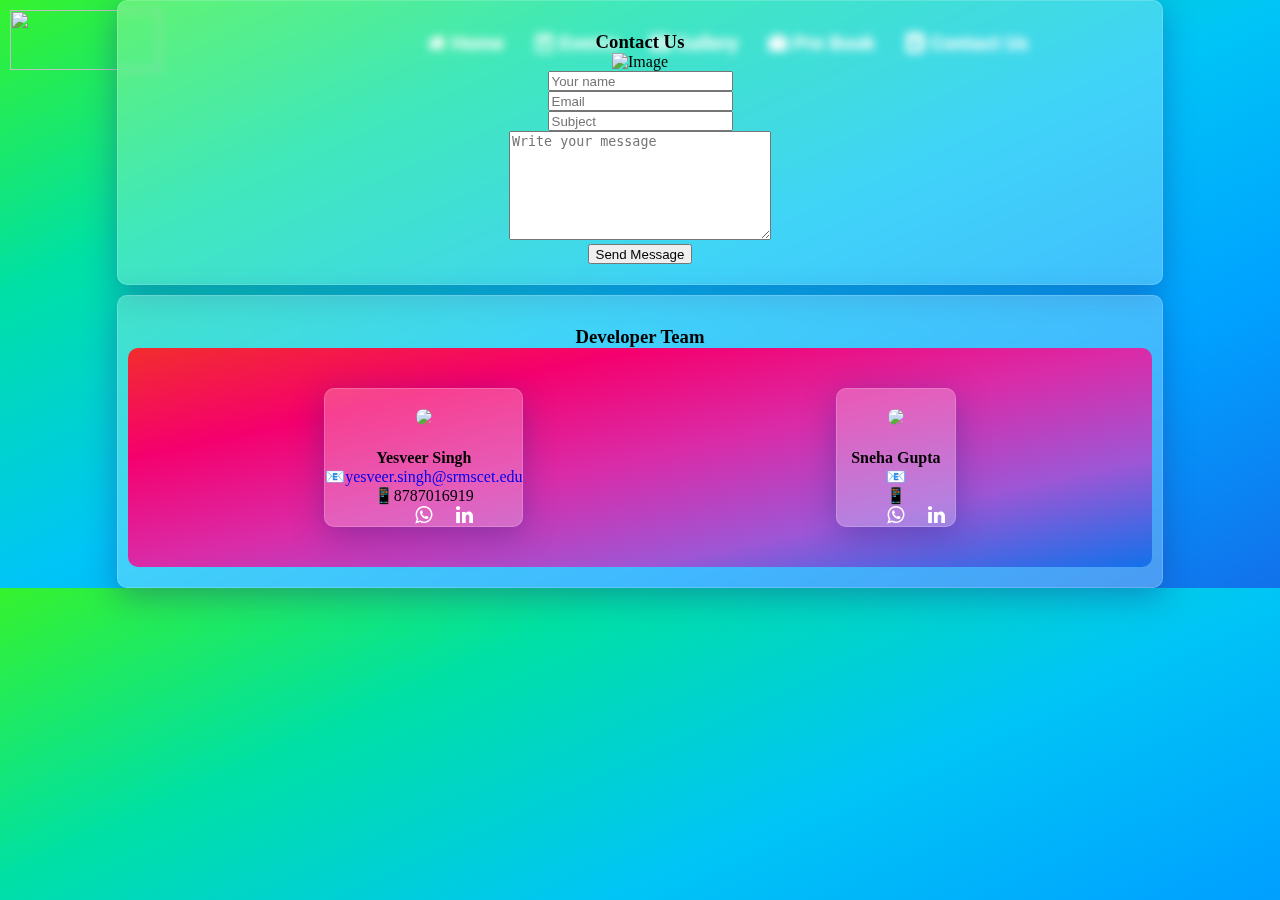
==== contactus.html @ 84cb662f "Add files via upload" ====
<!----------------------Remove Developer team page--------------------------->


<!DOCTYPE html>

<head>
    <!--     
 Author:Amit Verma
 B.Tech C.S.E
 Ph: 7505574391 -->

    <meta charset="utf-8" />
    <meta name="viewport" content="width=device-width, initial-scale=1, shrink-to-fit=no" />
    <link rel="icon" href="assets/icons.ico">

    <!-------------Page  Caching ------------>

    <meta http-equiv="Cache-control" content="public">
    <meta name="description" content="Techvyom 2022 Shri Ram Murti Smarak College of Engineering and Technology,Bareilly. Designed and developed by Amit Verma">
    <meta name="keywords" content="Techvyom 2022,techvyom,srms cet,techfest srms">
    <meta name="author" content="Amit Verma">
    <meta name="viewport" content="width=device-width, initial-scale=1.0">
    <link href="https://fonts.googleapis.com/css?family=Roboto:400,700,900&display=swap" rel="stylesheet" />

    <link rel="stylesheet" href="https://cdnjs.cloudflare.com/ajax/libs/font-awesome/4.7.0/css/font-awesome.min.css">

    <link rel="stylesheet" href="css/style.css" />


    <link rel="stylesheet" href="css/bootstrap.min.css" />


    <link rel="stylesheet" href="css/style.css" />

    <title>Contact Us</title>
</head>

<body>

    <!--     
 Author:Amit Verma
 B.Tech C.S.E
 Ph: 7505574391 -->




    <!--------------------------Header---------------------------------------->
    <!-- <header id="header">
        <a href="">
            <img id="aaa" src="assets/SRMS Logo.png" height="60px" width="150px" alt="" />
            <a href="index.html" id="home1"><i style="padding:5px;" class="fa fa-home"></i>Home</a>

            <a href="events.html"><i style="padding:5px;" class="fa fa-calendar"></i>Events</a>
            <a href="gallery.html"><i style="padding:5px;" class="fa fa-camera-retro"></i>Gallery</a>
            <a href="https://docs.google.com/forms/d/1cuQaJYEz103ukO0US7IyssvvWQDj29HT7gk6bD0uAWo/edit?usp=sharing"><i style="padding:5px;" class="fa fa-suitcase"></i>Pre Book</a>
            <a href="contactus.html"><i style="padding:5px;" class="fa fa-address-book"></i>Contact Us</a>


            <a href="#" id="right-logo"><img src="assets/Tyro-removebg-preview.png" height="50px" width="50px" alt="" srcset="" /></a>
    </header> -->



    <style>
        .nav {
            height: auto;
            width: 100%;
            position: absolute;
            top: 0px;
            text-align: center;
        }
        
        .nav>.nav-header {
            display: inline;
        }
        
        .nav>.nav-header>.nav-title {
            float: left;
            font-size: 22px;
            color: #fff;
            padding: 10px 10px 10px 10px;
        }
        
        .nav>.nav-btn {
            display: none;
        }
        
        .nav>.nav-links {
            font-size: 23px;
            margin-left: 10px;
        }
        
        .nav>.nav-links>a {
            display: inline-block;
            line-height: 60px;
            padding: 13px 10px 13px 10px;
            text-decoration: none;
            color: white;
            font-size: 20px;
            font-weight: 700;
            font-family: -apple-system, BlinkMacSystemFont, "Segoe UI", Roboto, Oxygen, Ubuntu, Cantarell, "Open Sans", "Helvetica Neue", sans-serif;
            color: white;
            text-align: center;
        }
        
        .nav>.nav-links>a:hover {
            background-color: rgba(0, 0, 0, 0.3);
        }
        
        .nav>#nav-check {
            display: none;
        }
        
        @media (max-width: 967px) {
            .nav>.nav-btn {
                display: inline-block;
                position: absolute;
                right: 0px;
                top: 5px;
                color: #fff;
            }
            .nav>.nav-btn>label {
                display: inline-block;
                width: 50px;
                height: 50px;
                padding: 13px;
                color: #fff;
            }
            .nav>.nav-btn>label:hover,
            .nav #nav-check:checked~.nav-btn>label {
                background-color: rgba(0, 0, 0, 0.3);
                z-index: 1;
            }
            .nav>.nav-btn>label>span {
                display: block;
                width: 25px;
                height: 10px;
                border-top: 2px solid rgb(255, 255, 255);
            }
            .nav>.nav-links {
                position: absolute;
                display: block;
                width: 100%;
                margin-left: 0px;
                background-image: linear-gradient(to right bottom, #36f22d, #00e0a5, #00c5f6, #00a1ff, #1271eb);
                height: auto;
                transition: all 0.3s ease-in;
                overflow-y: hidden;
                overflow-x: hidden;
                top: 60px;
                left: 0px;
                z-index: 1;
            }
            .nav>.nav-links>a {
                display: block;
                width: 100%;
                font-size: 14px;
                padding: 12px;
                color: white;
            }
            .nav>#nav-check:not(:checked)~.nav-links {
                height: 0px;
            }
            .nav>#nav-check:checked~.nav-links {
                height: auto;
                overflow-y: auto;
            }
        }
    </style>


    <div class="nav">
        <input type="checkbox" id="nav-check" />
        <div class="nav-header">
            <div class="nav-title">
                <div id="logo">
                    <img id="aaa" src="assets/SRMS Logo.png" height="60px" width="150px" alt="" />
                </div>
            </div>
        </div>
        <div class="nav-btn">
            <label for="nav-check">
            <span></span>
            <span></span>
            <span></span>
          </label>
        </div>

        <div class="nav-links">
            <a href="index.html"><i style="padding:5px;" class="fa fa-home"></i>Home</a>

            <a href="events.html"><i style="padding:5px;" class="fa fa-calendar"></i>Events</a>
            <a href="gallery.html"><i style="padding:5px;" class="fa fa-camera-retro"></i>Gallery</a>
            <a href="https://docs.google.com/forms/d/1cuQaJYEz103ukO0US7IyssvvWQDj29HT7gk6bD0uAWo/edit?usp=sharing" target="_blank"><i style="padding:5px;" class="fa fa-suitcase"></i>Pre Book</a>
            <a href="contactus.html"><i style="padding:5px;" class="fa fa-address-book"></i>Contact Us</a>

        </div>
    </div>

    <div class="content">

        <div class="container1">

            <div class="row justify-content-center">
                <div class="col-md-10">
                    <div class="row justify-content-center">
                        <div class="col-md-6">
                            <h3 class="heading mb-4">Contact Us</h3>


                            <p>
                                <img src="assets/undraw-contact.svg" alt="Image" class="img-fluid" />
                            </p>
                        </div>
                        <div class="col-md-6">
                            <form class="mb-5" method="post" id="contactForm" name="contactForm" action="sendmail.php">
                                <div class="row">
                                    <div class="col-md-12 form-group">
                                        <input type="text" class="form-control" name="name" id="name" placeholder="Your name" />
                                    </div>
                                </div>
                                <div class="row">
                                    <div class="col-md-12 form-group">
                                        <input type="text" class="form-control" name="email" id="email" placeholder="Email" />
                                    </div>
                                </div>
                                <div class="row">
                                    <div class="col-md-12 form-group">
                                        <input type="text" class="form-control" name="subject" id="subject" placeholder="Subject" />
                                    </div>
                                </div>
                                <div class="row">
                                    <div class="col-md-12 form-group">
                                        <textarea class="form-control" name="message" id="message" cols="30" rows="7" placeholder="Write your message"></textarea>
                                    </div>
                                </div>
                                <div class="row">
                                    <div class="col-12">
                                        <input type="submit" value="Send Message" name="sendmail" class="btn btn-primary rounded-0 py-2 px-4" />
                                        <span class="submitting"></span>
                                    </div>
                                </div>
                            </form>

                        </div>
                    </div>
                </div>
            </div>
        </div>





        <!--------------------------Developer Team------------------>

        <div class="container">
            <h3 class="heading mb-4">Developer Team</h3>

            <div class="cards">

                <div class="card " style="align-content: center; ">
                    <img src="https://firebasestorage.googleapis.com/v0/b/techvyom22.appspot.com/o/new%2Fyesveer%20Singh%20.jpg?alt=media&token=22289c44-d104-433b-9629-88a59429e375" height="200px " width="200px " alt=" ">
                    <p class="name ">Yesveer Singh</p>
                    <p class="email "><a href="mailto:yesveer.singh@srmscet.edu " style="text-decoration: none; ">📧yesveer.singh@srmscet.edu</a></p>
                    <p class="phone ">📱8787016919</p>
                    <ul>
                        <center>
                            <a href="https://chat.whatsapp.com/CZ1XAzB2dhX61Rwg0xaCeC " target="_blank "><i class="fa fa-whatsapp " style="font-size:20px;color:white; "></i></a>
                            <a href="https://www.linkedin.com/in/kaal-bhairav " target="_blank "><i class="fa fa-linkedin " style="font-size:20px;color:white; "></i></a>

                        </center>
                    </ul>
                </div>

                <div class="card" style=" align-content: center;">
                    <img src="https://firebasestorage.googleapis.com/v0/b/techvyom22.appspot.com/o/new%2FIMG_20220404_192739_693-converted-1.jpg?alt=media&token=e63fe542-f7bd-443a-9659-5719c648d33d" height="200px " width="200px " alt=" ">
                    <p class="name ">Sneha Gupta</p>
                    <p class="email "><a href="mailto:yesveer.singh@srmscet.edu" style="text-decoration: none; ">📧</a></p>
                    <p class="phone ">📱</p>
                    <ul>
                        <a href="https://chat.whatsapp.com/CZ1XAzB2dhX61Rwg0xaCeC " target="_blank "><i class="fa fa-whatsapp " style="font-size:20px;color:white; "></i></a>
                        <a href="#" target="_blank "><i class="fa fa-linkedin " style="font-size:20px;color:white; "></i></a>
                    </ul>
                </div>





            </div>
        </div>


        <!-------------------Footer--------------------------->
        <!--------------------------Footer---------------------------------->


        <!-- <div class="footer ">
            <div class="left ">
                <p id="t_pres ">Tyro President: </p>
                <p id="pres_con ">Raunak Tiwari<span id="pres_num ">  (8318892436)</span></p>

                <p id="t_sec ">Tyro Secretary: </p>
                <p id="sec_con ">Vanshika Gupta</p>

            </div>

            <div class="middle ">
                <p id="college_name ">SHRI RAM MURTI SMARAK COLLEGE OF ENGINEERING AND TECHNOLOGY</p>
                <p id="address1 ">Ram Murti Puram 13KM Nainital-Highway,Bareilly-243202</p>

                <p id="address2 ">Phone:0581-252246,2582249,2582231-32, Fax: 0581-2582330</p>
            </div>
            <div class="right ">

                <p id="t_email ">E-mail: tyro@srmscet.edu</p>
                <p id="t_site ">Website: www.srms.ac.in</p>

            </div>
        </div> -->

        <style>
            * {
                margin: 0px;
                padding-bottom: 0px;
            }
            
            body {
                background-image: linear-gradient(to right bottom, #36f22d, #00e0a5, #00c5f6, #00a1ff, #1271eb);
            }
            
            .container1 {
                margin: 0 auto;
                padding: 30px 10px 20px 10px;
                text-align: center;
                width: 80vw;
                background: rgba( 255, 255, 255, 0.25);
                box-shadow: 0 8px 32px 0 rgba( 31, 38, 135, 0.37);
                backdrop-filter: blur( 4px);
                -webkit-backdrop-filter: blur( 4px);
                border-radius: 10px;
                border: 1px solid rgba( 255, 255, 255, 0.18);
            }
            
            .container {
                height: auto;
                margin: 0 auto;
                margin-top: 10px;
                padding: 30px 10px 20px 10px;
                text-align: center;
                width: 80vw;
                background: rgba( 255, 255, 255, 0.25);
                box-shadow: 0 8px 32px 0 rgba( 31, 38, 135, 0.37);
                backdrop-filter: blur( 4px);
                -webkit-backdrop-filter: blur( 4px);
                border-radius: 10px;
                border: 1px solid rgba( 255, 255, 255, 0.18);
            }
            
            .cards {
                display: grid;
                grid-template-columns: max-content max-content;
                justify-content: space-around;
                background-image: linear-gradient(to right bottom, #f22d2d, #f5006d, #da2ba8, #9e56d5, #1271eb);
                padding: 40px;
                border-radius: 10px;
            }
            
            .card {
                margin: 0 auto;
                width: auto;
                background: rgba( 255, 255, 255, 0.25);
                box-shadow: 0 8px 32px 0 rgba( 31, 38, 135, 0.37);
                backdrop-filter: blur( 4px);
                -webkit-backdrop-filter: blur( 4px);
                border-radius: 10px;
                border: 1px solid rgba( 255, 255, 255, 0.18);
                margin-bottom: 10x;
            }
            
            .card img {
                border-radius: 50%;
                padding: 20px;
                margin: 0 auto;
            }
            
            .name {
                color: black;
                font-weight: 600;
                text-align: center;
            }
            
            .email {
                color: black;
                text-align: center;
            }
            
            .phone {
                color: black;
                text-align: center;
            }
            
            ul a {
                text-decoration: none;
                padding: 0px 10px 0px 10px;
            }
            
            .content {
                text-align: center;
                background-image: linear-gradient(to right bottom, #36f22d, #00e0a5, #00c5f6, #00a1ff, #1271eb);
            }
            /*-----------Header----------------*/
            
            #header {
                position: absolute;
                top: 0px;
                width: 100%;
                text-align: center;
                justify-content: center;
                height: 70px;
            }
            
            #header a {
                text-decoration: none;
                float: left;
                padding-left: 18px;
                line-height: 60px;
                font-size: 20px;
                font-weight: 700;
                font-family: -apple-system, BlinkMacSystemFont, "Segoe UI ", Roboto, Oxygen, Ubuntu, Cantarell, "Open Sans ", "Helvetica Neue ", sans-serif;
                color: white;
                text-align: center;
            }
            
            #home1 {
                margin-left: 150px;
            }
            
            #header a img {
                margin-top: 8px;
            }
            
            #right-logo {
                position: absolute;
                top: 5px;
                right: 20px;
            }
            /*--------------------footer-------------------------*/
            /*--------------------footer-------------------------*/
            
            .footer {
                height: 100px;
                display: grid;
                margin-top: 20px;
                margin-bottom: 0;
                grid-template-columns: 1fr 3fr 1fr;
                color: white;
                font-family: 'Poppins', sans-serif;
            }
            
            .left {
                padding-left: 10px;
                height: 100px;
            }
            
            .middle {
                background-color: white;
                transform: skew(20deg);
            }
            
            .right {
                height: 100px;
            }
            
            #college_name {
                color: red;
                font-size: 20px;
                font-weight: 700;
                text-align: center;
                padding-top: 20px;
                transform: skew(-20deg);
            }
            
            #address1 {
                font-size: 18px;
                color: rgb(24, 23, 23);
                font-weight: 600;
                text-align: center;
                transform: skew(-20deg);
            }
            
            #address2 {
                font-size: 18px;
                color: rgb(24, 23, 23);
                font-weight: 600;
                text-align: center;
                transform: skew(-20deg);
            }
            
            #t_email {
                font-size: 18px;
                color: white;
                text-align: center;
                font-weight: 600;
                padding-top: 40px;
            }
            
            #t_site {
                font-size: 18px;
                color: white;
                text-align: center;
                font-weight: 600;
            }
            
            #t_pres {
                color: white;
                font-size: 20px;
                font-weight: 700;
                padding-top: 17px;
            }
            
            #pres_num {
                color: white;
                font-size: 13px;
                margin-left: 5px;
            }
            
            #pres_con {
                font-size: 18px;
                color: white;
                font-style: italic;
            }
            
            #t_sec {
                color: white;
                font-size: 20px;
                font-weight: 700;
            }
            
            #sec_con {
                font-size: 18px;
                color: white;
                font-style: italic;
            }
            /*---------------------footer end------------------*/
            
            @media only screen and (max-width:600px) {
                #header {
                    position: absolute;
                    top: 0px;
                    width: 100%;
                    text-align: center;
                    justify-content: center;
                    height: 70px;
                }
                #home1 {
                    margin-left: 4px;
                }
                #header a {
                    text-decoration: none;
                    display: inline-block;
                    padding-left: 3px;
                    font-size: 12px;
                    font-weight: 700;
                    font-family: -apple-system, BlinkMacSystemFont, "Segoe UI ", Roboto, Oxygen, Ubuntu, Cantarell, "Open Sans ", "Helvetica Neue ", sans-serif;
                    color: white;
                    text-align: center;
                }
                #aaa {
                    margin-top: 8px;
                    width: 90px;
                    height: 40px;
                }
                #right-logo img {
                    position: absolute;
                    top: 10px;
                    right: 20px;
                    width: 30px;
                    height: 30px;
                }
                .container1 {
                    margin: 0 auto;
                    padding: 30px 10px 20px 10px;
                    text-align: center;
                    width: 80vw;
                    height: auto;
                    background: rgba( 255, 255, 255, 0.25);
                    box-shadow: 0 8px 32px 0 rgba( 31, 38, 135, 0.37);
                    backdrop-filter: blur( 4px);
                    -webkit-backdrop-filter: blur( 4px);
                    border-radius: 10px;
                    border: 1px solid rgba( 255, 255, 255, 0.18);
                }
                .container {
                    height: auto;
                    margin: 0 auto;
                    margin-top: 10px;
                    padding: 30px 10px 20px 10px;
                    text-align: center;
                    width: 80vw;
                    background: rgba( 255, 255, 255, 0.25);
                    box-shadow: 0 8px 32px 0 rgba( 31, 38, 135, 0.37);
                    backdrop-filter: blur( 4px);
                    -webkit-backdrop-filter: blur( 4px);
                    border-radius: 10px;
                    border: 1px solid rgba( 255, 255, 255, 0.18);
                }
                /*------------------Developer Section---------------------*/
                .card {
                    margin-bottom: 10px;
                }
                .cards {
                    display: grid;
                    grid-template-columns: max-content;
                    justify-content: space-around;
                    background-image: linear-gradient(to right bottom, #f22d2d, #f5006d, #da2ba8, #9e56d5, #1271eb);
                    padding: 40px;
                    border-radius: 10px;
                }
                .card img {
                    border-radius: 50%;
                    padding: 10px;
                    height: 150px;
                    width: 150px;
                }
                /*--------------Responsive footer-------*/
                /*  --------------responsive footer----------------------*/
                .footer {
                    height: 160px;
                    background-color: blue;
                    display: flex;
                    flex-direction: column;
                    color: white;
                    font-family: 'Poppins', sans-serif;
                }
                .footer>.middle {
                    order: 3;
                    flex: 1;
                    transform: skew(0deg);
                    padding: 13px;
                }
                .footer>.left {
                    order: 1;
                }
                .footer>.right {
                    order: 2;
                }
                #college_name {
                    color: red;
                    font-size: 17px;
                    font-weight: 700;
                    text-align: center;
                    padding-top: 20px;
                    transform: skew(0deg);
                }
                #address1 {
                    font-size: 15px;
                    color: rgb(24, 23, 23);
                    font-weight: 600;
                    text-align: center;
                    transform: skew(0deg);
                }
                #address2 {
                    font-size: 15px;
                    color: rgb(24, 23, 23);
                    font-weight: 600;
                    text-align: center;
                    transform: skew(0deg);
                }
                #t_email {
                    font-size: 18px;
                    color: white;
                    text-align: center;
                    font-weight: 600;
                    padding-top: 20px;
                }
                #t_site {
                    font-size: 15px;
                    color: white;
                    text-align: center;
                    font-weight: 600;
                    text-align: center;
                    padding-bottom: 10px;
                }
                #t_pres {
                    color: white;
                    font-size: 17px;
                    font-weight: 700;
                    padding-top: 20px;
                    text-align: center;
                }
                #pres_con {
                    font-size: 15px;
                    color: white;
                    font-style: italic;
                    text-align: center;
                }
                #t_sec {
                    color: white;
                    font-size: 17px;
                    font-weight: 700;
                    text-align: center;
                }
                #sec_con {
                    font-size: 15px;
                    color: white;
                    font-style: italic;
                    text-align: center;
                }
            }
        </style>

        <script src="main.js "></script>
</body>

</html>
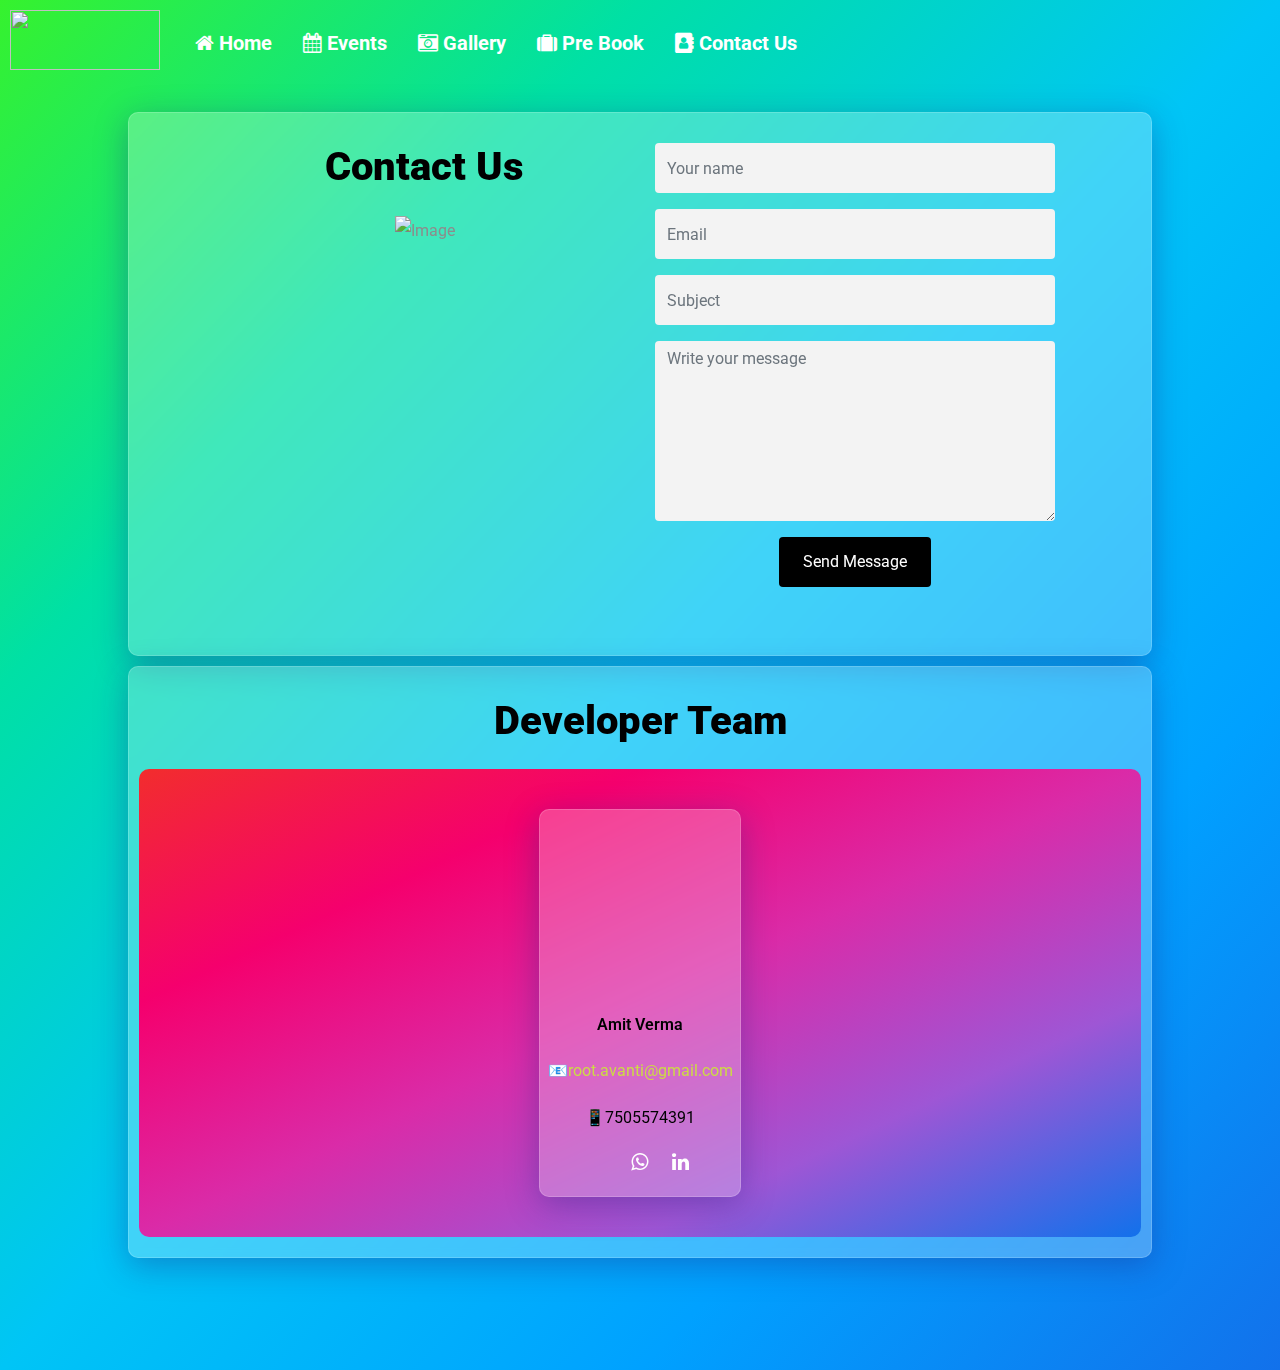
==== commit 73b71290: "Update contactus.html" ====
--- a/contactus.html
+++ b/contactus.html
@@ -262,28 +262,19 @@
 
                 <div class="card " style="align-content: center; ">
                     <img src="https://firebasestorage.googleapis.com/v0/b/techvyom22.appspot.com/o/new%2Fyesveer%20Singh%20.jpg?alt=media&token=22289c44-d104-433b-9629-88a59429e375" height="200px " width="200px " alt=" ">
-                    <p class="name ">Yesveer Singh</p>
-                    <p class="email "><a href="mailto:yesveer.singh@srmscet.edu " style="text-decoration: none; ">📧yesveer.singh@srmscet.edu</a></p>
-                    <p class="phone ">📱8787016919</p>
+                    <p class="name ">Amit  Verma</p>
+                    <p class="email "><a href="mailto:root.avanti@gmail.com" style="text-decoration: none; ">📧root.avanti@gmail.com</a></p>
+                    <p class="phone ">📱7505574391</p>
                     <ul>
                         <center>
                             <a href="https://chat.whatsapp.com/CZ1XAzB2dhX61Rwg0xaCeC " target="_blank "><i class="fa fa-whatsapp " style="font-size:20px;color:white; "></i></a>
-                            <a href="https://www.linkedin.com/in/kaal-bhairav " target="_blank "><i class="fa fa-linkedin " style="font-size:20px;color:white; "></i></a>
+                            <a href="https://www.linkedin.com/in/amitv007" target="_blank "><i class="fa fa-linkedin " style="font-size:20px;color:white; "></i></a>
 
                         </center>
                     </ul>
                 </div>
 
-                <div class="card" style=" align-content: center;">
-                    <img src="https://firebasestorage.googleapis.com/v0/b/techvyom22.appspot.com/o/new%2FIMG_20220404_192739_693-converted-1.jpg?alt=media&token=e63fe542-f7bd-443a-9659-5719c648d33d" height="200px " width="200px " alt=" ">
-                    <p class="name ">Sneha Gupta</p>
-                    <p class="email "><a href="mailto:yesveer.singh@srmscet.edu" style="text-decoration: none; ">📧</a></p>
-                    <p class="phone ">📱</p>
-                    <ul>
-                        <a href="https://chat.whatsapp.com/CZ1XAzB2dhX61Rwg0xaCeC " target="_blank "><i class="fa fa-whatsapp " style="font-size:20px;color:white; "></i></a>
-                        <a href="#" target="_blank "><i class="fa fa-linkedin " style="font-size:20px;color:white; "></i></a>
-                    </ul>
-                </div>
+                
 
 
 
@@ -361,7 +352,7 @@
             
             .cards {
                 display: grid;
-                grid-template-columns: max-content max-content;
+                grid-template-columns: max-content;
                 justify-content: space-around;
                 background-image: linear-gradient(to right bottom, #f22d2d, #f5006d, #da2ba8, #9e56d5, #1271eb);
                 padding: 40px;
@@ -715,4 +706,4 @@
         <script src="main.js "></script>
 </body>
 
-</html>+</html>
--- a/css/style.css
+++ b/css/style.css
@@ -0,0 +1,167 @@
+/* Designed and Developed By Amit Verma on 4/12/22  */
+
+body {
+    font-family: "Roboto", sans-serif;
+    background-color: #fff;
+    line-height: 1.9;
+    color: #8c8c8c;
+}
+
+h1,
+h2,
+h3,
+h4,
+h5,
+h6,
+.h1,
+.h2,
+.h3,
+.h4,
+.h5,
+.h6 {
+    font-family: "Roboto", sans-serif;
+    color: #000;
+}
+
+a {
+    -webkit-transition: .3s all ease;
+    -o-transition: .3s all ease;
+    transition: .3s all ease;
+}
+
+a,
+a:hover {
+    text-decoration: none !important;
+}
+
+.text-black {
+    color: #000;
+}
+
+
+/* Designed and Developed By Amit Verma on 4/12/22  */
+
+.content {
+    padding: 7rem 0;
+}
+
+.heading {
+    font-size: 2.5rem;
+    font-weight: 900;
+}
+
+.form-control {
+    border: none;
+    background: #f3f3f3;
+}
+
+.form-control:active,
+.form-control:focus {
+    outline: none;
+    -webkit-box-shadow: none;
+    box-shadow: none;
+    border-color: #000;
+    background: #f3f3f3;
+}
+
+
+/* Designed and Developed By Amit Verma on 4/12/22  */
+
+.col-form-label {
+    color: #000;
+}
+
+.btn,
+.form-control,
+.custom-select {
+    height: 50px;
+}
+
+.custom-select:active,
+.custom-select:focus {
+    outline: none;
+    -webkit-box-shadow: none;
+    box-shadow: none;
+    border-color: #000;
+}
+
+.btn {
+    border: none;
+    border-radius: 4px !important;
+}
+
+.btn.btn-primary {
+    background: #000;
+    color: #fff;
+    padding: 15px 20px;
+}
+
+.btn:hover {
+    color: #fff;
+}
+
+
+/* Designed and Developed By Amit Verma on 4/12/22  */
+
+.btn:active,
+.btn:focus {
+    outline: none;
+    -webkit-box-shadow: none;
+    box-shadow: none;
+}
+
+
+/* Designed and Developed By Amit Verma on 4/12/22  */
+
+.box {
+    padding: 40px;
+    background: #fff;
+    -webkit-box-shadow: -30px 30px 0px 0 rgba(0, 0, 0, 0.08);
+    box-shadow: -30px 30px 0px 0 rgba(0, 0, 0, 0.08);
+}
+
+.box h3 {
+    font-size: 14px;
+    margin-bottom: 30px;
+    text-align: center;
+}
+
+label.error {
+    font-size: 12px;
+    color: red;
+}
+
+#message {
+    resize: vertical;
+}
+
+#form-message-warning,
+#form-message-success {
+    display: none;
+}
+
+#form-message-warning {
+    color: #B90B0B;
+}
+
+
+/* Designed and Developed By Amit Verma on 4/12/22  */
+
+#form-message-success {
+    color: #55A44E;
+    font-size: 18px;
+    font-weight: bold;
+}
+
+.submitting {
+    float: left;
+    width: 100%;
+    padding: 10px 0;
+    display: none;
+    font-weight: bold;
+    font-size: 12px;
+    color: #000;
+}
+
+
+/* Designed and Developed By Amit Verma on 4/12/22  */--- a/css/style.css
+++ b/css/style.css
@@ -0,0 +1,167 @@
+/* Designed and Developed By Amit Verma on 4/12/22  */
+
+body {
+    font-family: "Roboto", sans-serif;
+    background-color: #fff;
+    line-height: 1.9;
+    color: #8c8c8c;
+}
+
+h1,
+h2,
+h3,
+h4,
+h5,
+h6,
+.h1,
+.h2,
+.h3,
+.h4,
+.h5,
+.h6 {
+    font-family: "Roboto", sans-serif;
+    color: #000;
+}
+
+a {
+    -webkit-transition: .3s all ease;
+    -o-transition: .3s all ease;
+    transition: .3s all ease;
+}
+
+a,
+a:hover {
+    text-decoration: none !important;
+}
+
+.text-black {
+    color: #000;
+}
+
+
+/* Designed and Developed By Amit Verma on 4/12/22  */
+
+.content {
+    padding: 7rem 0;
+}
+
+.heading {
+    font-size: 2.5rem;
+    font-weight: 900;
+}
+
+.form-control {
+    border: none;
+    background: #f3f3f3;
+}
+
+.form-control:active,
+.form-control:focus {
+    outline: none;
+    -webkit-box-shadow: none;
+    box-shadow: none;
+    border-color: #000;
+    background: #f3f3f3;
+}
+
+
+/* Designed and Developed By Amit Verma on 4/12/22  */
+
+.col-form-label {
+    color: #000;
+}
+
+.btn,
+.form-control,
+.custom-select {
+    height: 50px;
+}
+
+.custom-select:active,
+.custom-select:focus {
+    outline: none;
+    -webkit-box-shadow: none;
+    box-shadow: none;
+    border-color: #000;
+}
+
+.btn {
+    border: none;
+    border-radius: 4px !important;
+}
+
+.btn.btn-primary {
+    background: #000;
+    color: #fff;
+    padding: 15px 20px;
+}
+
+.btn:hover {
+    color: #fff;
+}
+
+
+/* Designed and Developed By Amit Verma on 4/12/22  */
+
+.btn:active,
+.btn:focus {
+    outline: none;
+    -webkit-box-shadow: none;
+    box-shadow: none;
+}
+
+
+/* Designed and Developed By Amit Verma on 4/12/22  */
+
+.box {
+    padding: 40px;
+    background: #fff;
+    -webkit-box-shadow: -30px 30px 0px 0 rgba(0, 0, 0, 0.08);
+    box-shadow: -30px 30px 0px 0 rgba(0, 0, 0, 0.08);
+}
+
+.box h3 {
+    font-size: 14px;
+    margin-bottom: 30px;
+    text-align: center;
+}
+
+label.error {
+    font-size: 12px;
+    color: red;
+}
+
+#message {
+    resize: vertical;
+}
+
+#form-message-warning,
+#form-message-success {
+    display: none;
+}
+
+#form-message-warning {
+    color: #B90B0B;
+}
+
+
+/* Designed and Developed By Amit Verma on 4/12/22  */
+
+#form-message-success {
+    color: #55A44E;
+    font-size: 18px;
+    font-weight: bold;
+}
+
+.submitting {
+    float: left;
+    width: 100%;
+    padding: 10px 0;
+    display: none;
+    font-weight: bold;
+    font-size: 12px;
+    color: #000;
+}
+
+
+/* Designed and Developed By Amit Verma on 4/12/22  */